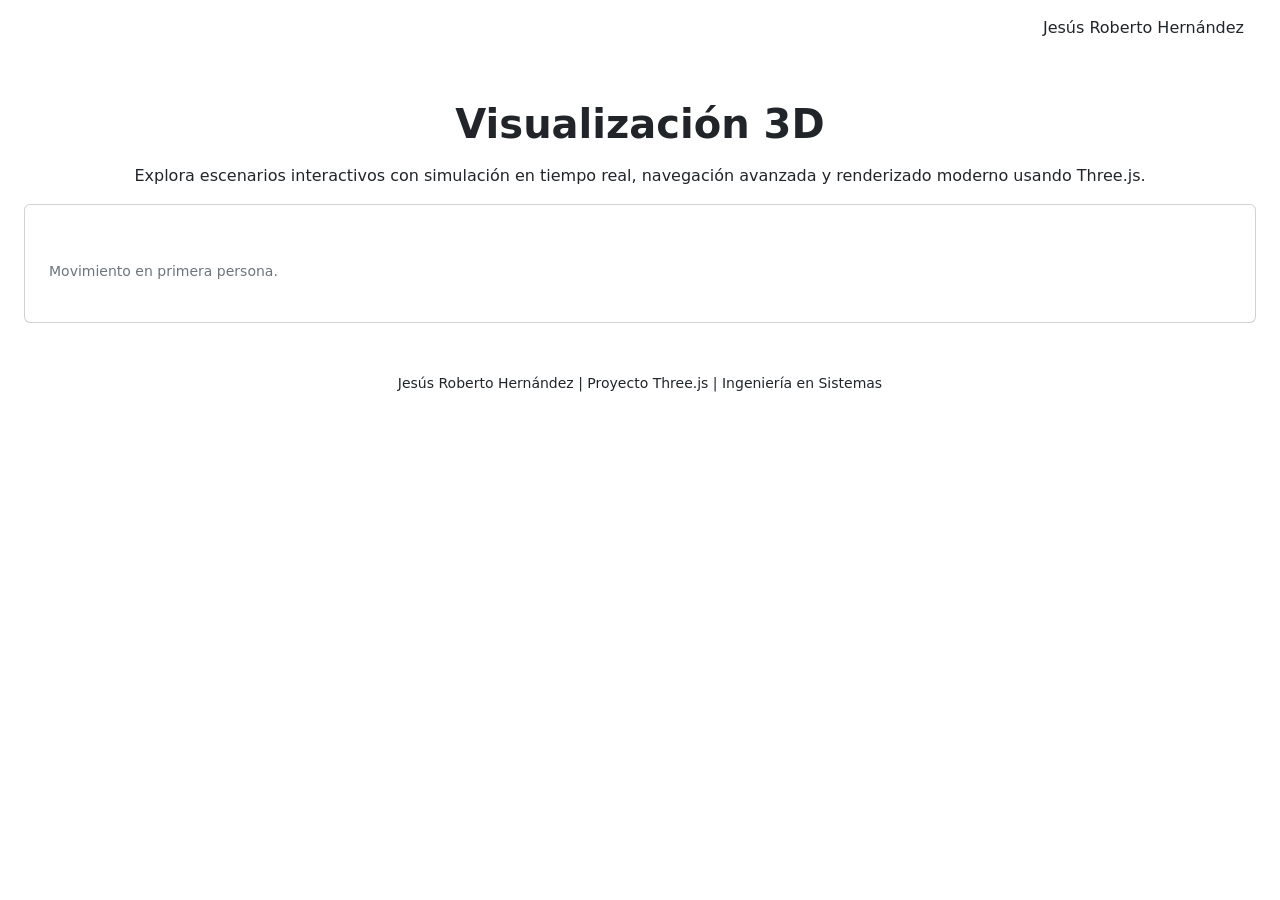
==== index.html @ 8a5762c5 "Fist commit" ====
<!DOCTYPE html>
<html lang="es">
<head>
<meta charset="UTF-8">
<meta name="viewport" content="width=device-width, initial-scale=1.0">
<title>Escenarios 3D</title>
<link rel="icon" type="image/png" href="./assets/img/escenario.png">
<link href="https://cdn.jsdelivr.net/npm/bootstrap@5.3.2/dist/css/bootstrap.min.css" rel="stylesheet">
<link rel="stylesheet" href="assets/css/styles.css">

</head>

<body>

<header class="navbar navbar-expand-lg navbar-dark navbar-custom px-4 py-2">
    <div class="container-fluid position-relative">

        <span class="navbar-brand fw-bold">ESCENARIOS 3D</span>

        

        <div class="ms-auto nav-user">
            Jesús Roberto Hernández
        </div>

    </div>
</header>

<main class="container-fluid px-4">

    <section class="text-center hero">
        <span class="badge badge-example mb-3 px-3 py-2">Proyecto Three.js</span>
        <h1 class="hero-title fw-bold">Visualización 3D</h1>
        <p class="hero-text mt-3">
            Explora escenarios interactivos con simulación en tiempo real, 
            navegación avanzada y renderizado moderno usando Three.js.
        </p>
    </section>

    <section class="grid-fit mb-5">

    <a href="./assets/fps/index.html" class="text-decoration-none">
        <article class="card card-custom h-100 p-4">
            <h5 class="text-white">FPS</h5>
            <p class="text-secondary small">Movimiento en primera persona.</p>
        </article>
    </a>

</section>
</main>

<footer class="footer-bar text-center">
    <small>Jesús Roberto Hernández | Proyecto Three.js | Ingeniería en Sistemas</small>
</footer>

<script src="https://cdn.jsdelivr.net/npm/bootstrap@5.3.2/dist/js/bootstrap.bundle.min.js"></script>

</body>
</html>
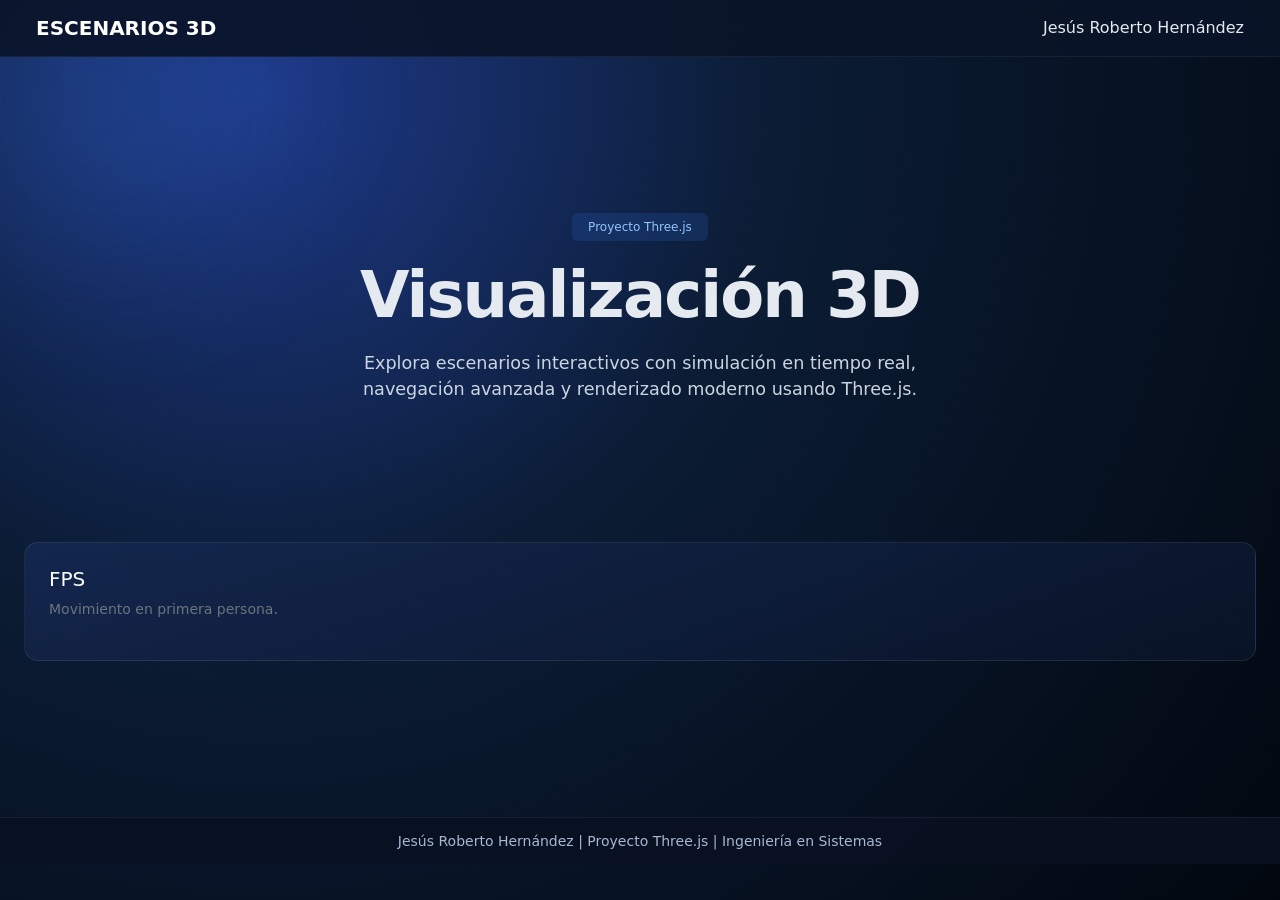
==== commit ee93ecb3: "Agregando carpetas" ====
--- a/index.html
+++ b/index.html
@@ -39,7 +39,7 @@
 
     <section class="grid-fit mb-5">
 
-    <a href="./assets/fps/index.html" class="text-decoration-none">
+    <a href="assets/fps/index.html" class="text-decoration-none">
         <article class="card card-custom h-100 p-4">
             <h5 class="text-white">FPS</h5>
             <p class="text-secondary small">Movimiento en primera persona.</p>
--- a/assets/css/styles.css
+++ b/assets/css/styles.css
@@ -0,0 +1,122 @@
+/* 🌌 FONDO MÁS PROFUNDO */
+body {
+    min-height: 100vh;
+    background: radial-gradient(circle at 20% 10%, #1e3a8a 0%, #0b1c34 40%, #02070f 100%);
+    color: #e5e9f0;
+    overflow-x: hidden;
+}
+
+/* ✨ EFECTO SUTIL DE LUZ */
+body::after {
+    content: "";
+    position: fixed;
+    top: -100px;
+    left: -100px;
+    width: 400px;
+    height: 400px;
+    background: radial-gradient(circle, rgba(59,130,246,0.25), transparent 70%);
+    filter: blur(80px);
+    z-index: -1;
+}
+
+/* 📐 LAYOUT */
+main {
+    min-height: calc(100vh - 140px);
+    display: flex;
+    flex-direction: column;
+    justify-content: space-evenly;
+}
+
+/* 🧠 HERO MÁS PROTAGÓNICO */
+.hero {
+    padding: 3rem 0 2rem;
+}
+
+.hero-title {
+    font-size: clamp(3rem, 5vw, 4.5rem);
+    letter-spacing: -0.03em;
+}
+
+.hero-text {
+    max-width: 650px;
+    margin: 0 auto;
+    font-size: 1.1rem;
+    color: #cbd5e1;
+}
+
+/* 🧩 GRID MÁS AMPLIO */
+.grid-fit {
+    display: grid;
+    grid-template-columns: repeat(auto-fit, minmax(250px, 1fr));
+    gap: 22px;
+}
+
+/* 🪟 CARDS MÁS VISUALES */
+.card-custom {
+    border: 1px solid rgba(255, 255, 255, 0.08);
+    background: linear-gradient(160deg, rgba(20,40,80,0.9), rgba(10,20,40,0.9));
+    border-radius: 14px;
+    transition: all 0.3s ease;
+    position: relative;
+    overflow: hidden;
+}
+
+/* Hover más fuerte */
+.card-custom:hover {
+    transform: translateY(-8px) scale(1.02);
+    box-shadow: 0 25px 50px rgba(0, 0, 0, 0.5);
+}
+
+/* Glow animado */
+.card-custom::before {
+    content: "";
+    position: absolute;
+    inset: 0;
+    background: linear-gradient(120deg, transparent, rgba(59,130,246,0.35), transparent);
+    opacity: 0;
+    transition: 0.5s;
+}
+
+.card-custom:hover::before {
+    opacity: 1;
+}
+
+/* Línea decorativa */
+.card-custom::after {
+    content: "";
+    position: absolute;
+    bottom: 0;
+    left: 0;
+    height: 3px;
+    width: 100%;
+    background: linear-gradient(90deg, #3b82f6, #6366f1);
+    opacity: 0;
+    transition: 0.3s;
+}
+
+.card-custom:hover::after {
+    opacity: 1;
+}
+
+/* 🧭 NAVBAR MÁS LIMPIO */
+.navbar-custom {
+    background: rgba(10, 20, 40, 0.9);
+    border-bottom: 1px solid rgba(255, 255, 255, 0.06);
+    backdrop-filter: blur(12px);
+}
+
+/* 🦶 FOOTER */
+.footer-bar {
+    background: rgba(9, 17, 34, 0.9);
+    color: #a8b8d3;
+    border-top: 1px solid rgba(255, 255, 255, 0.06);
+    padding: 0.7rem 0;
+}
+
+/* 🏷️ BADGE */
+.badge-example {
+    background: rgba(59,130,246,0.15);
+    color: #93c5fd;
+    font-weight: 500;
+}
+
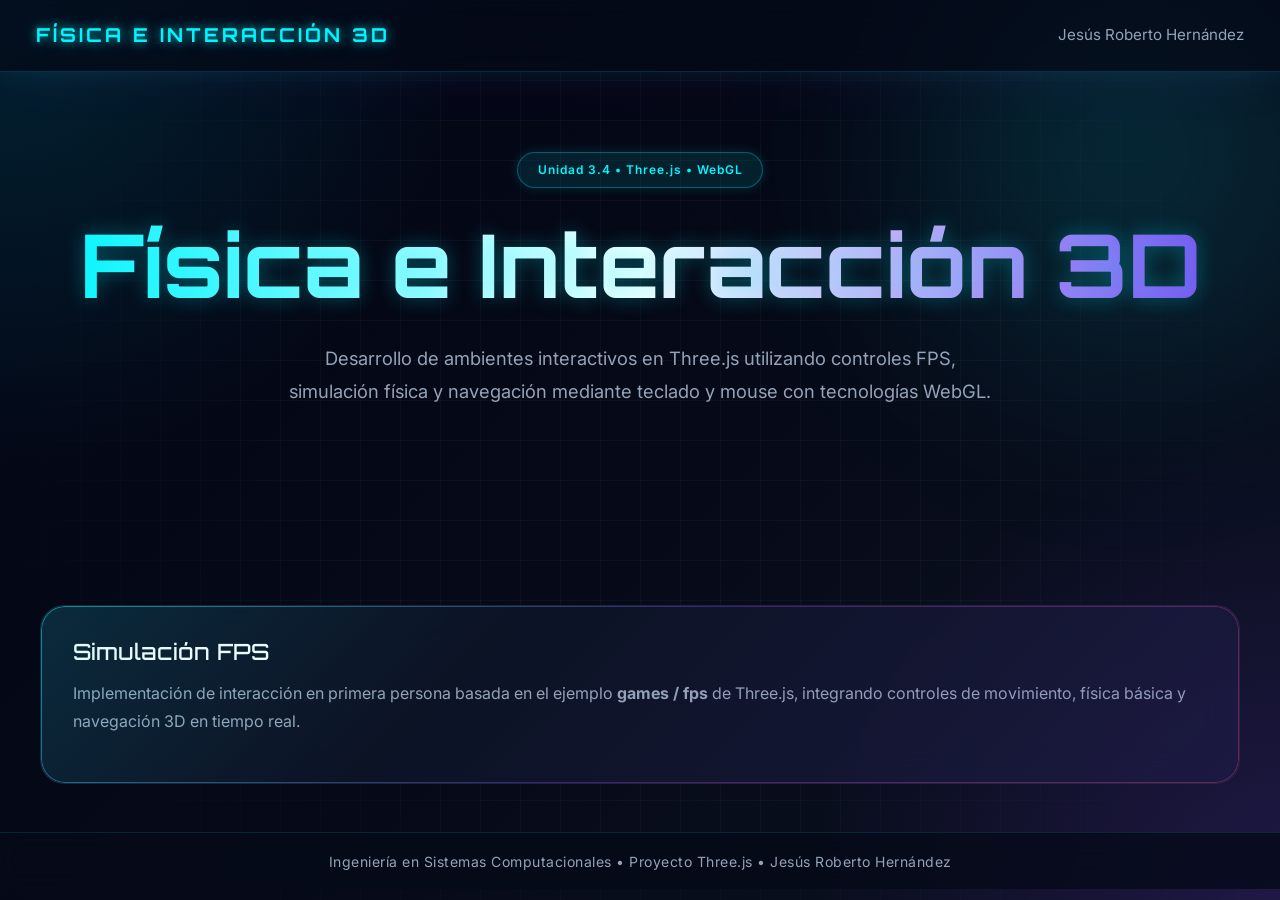
==== commit 0dea5098: "CSS agregado y diseño visual bonito" ====
--- a/index.html
+++ b/index.html
@@ -1,59 +1,98 @@
 <!DOCTYPE html>
 <html lang="es">
+
 <head>
 <meta charset="UTF-8">
 <meta name="viewport" content="width=device-width, initial-scale=1.0">
-<title>Escenarios 3D</title>
+
+<title>Física e Interacción 3D</title>
+
 <link rel="icon" type="image/png" href="./assets/img/escenario.png">
+
 <link href="https://cdn.jsdelivr.net/npm/bootstrap@5.3.2/dist/css/bootstrap.min.css" rel="stylesheet">
+
 <link rel="stylesheet" href="assets/css/styles.css">
 
 </head>
 
 <body>
 
-<header class="navbar navbar-expand-lg navbar-dark navbar-custom px-4 py-2">
-    <div class="container-fluid position-relative">
+<!-- 🔷 NAVBAR -->
+<header class="navbar navbar-expand-lg navbar-dark navbar-custom px-4 py-3">
 
-        <span class="navbar-brand fw-bold">ESCENARIOS 3D</span>
+    <div class="container-fluid">
 
-        
+        <span class="navbar-brand fw-bold">
+            FÍSICA E INTERACCIÓN 3D
+        </span>
 
         <div class="ms-auto nav-user">
             Jesús Roberto Hernández
         </div>
 
     </div>
+
 </header>
 
+<!-- 🚀 CONTENIDO -->
 <main class="container-fluid px-4">
 
+    <!-- HERO -->
     <section class="text-center hero">
-        <span class="badge badge-example mb-3 px-3 py-2">Proyecto Three.js</span>
-        <h1 class="hero-title fw-bold">Visualización 3D</h1>
-        <p class="hero-text mt-3">
-            Explora escenarios interactivos con simulación en tiempo real, 
-            navegación avanzada y renderizado moderno usando Three.js.
+
+        <span class="badge badge-example mb-4 px-4 py-2">
+            Unidad 3.4 • Three.js • WebGL
+        </span>
+
+        <h1 class="hero-title fw-bold">
+            Física e Interacción 3D
+        </h1>
+
+        <p class="hero-text mt-4">
+            Desarrollo de ambientes interactivos en Three.js utilizando 
+            controles FPS, simulación física y navegación mediante teclado 
+            y mouse con tecnologías WebGL.
         </p>
+
     </section>
 
+    <!-- TARJETA PRINCIPAL -->
     <section class="grid-fit mb-5">
 
-    <a href="assets/fps/index.html" class="text-decoration-none">
-        <article class="card card-custom h-100 p-4">
-            <h5 class="text-white">FPS</h5>
-            <p class="text-secondary small">Movimiento en primera persona.</p>
-        </article>
-    </a>
+        <a href="assets/fps/index.html" class="text-decoration-none">
 
-</section>
+            <article class="card card-custom h-100">
+
+                <h5>
+                    Simulación FPS
+                </h5>
+
+                <p>
+                    Implementación de interacción en primera persona 
+                    basada en el ejemplo <strong>games / fps</strong> 
+                    de Three.js, integrando controles de movimiento, 
+                    física básica y navegación 3D en tiempo real.
+                </p>
+
+            </article>
+
+        </a>
+
 </main>
 
+<!-- FOOTER -->
 <footer class="footer-bar text-center">
-    <small>Jesús Roberto Hernández | Proyecto Three.js | Ingeniería en Sistemas</small>
+
+    <small>
+        Ingeniería en Sistemas Computacionales • 
+        Proyecto Three.js • 
+        Jesús Roberto Hernández
+    </small>
+
 </footer>
 
 <script src="https://cdn.jsdelivr.net/npm/bootstrap@5.3.2/dist/js/bootstrap.bundle.min.js"></script>
 
 </body>
+
 </html>
--- a/assets/css/styles.css
+++ b/assets/css/styles.css
@@ -1,122 +1,336 @@
-/* 🌌 FONDO MÁS PROFUNDO */
+/* =========================
+   🌌 ESTILO FUTURISTA / CYBER UI
+========================= */
+
+@import url('https://fonts.googleapis.com/css2?family=Orbitron:wght@500;700&family=Inter:wght@300;400;500;600&display=swap');
+
+:root {
+    --bg-main: #050816;
+    --bg-secondary: #0b1120;
+    --card-bg: rgba(15, 23, 42, 0.78);
+
+    --cyan: #00f5ff;
+    --purple: #7c3aed;
+    --blue: #2563eb;
+    --pink: #ff2e88;
+
+    --text-main: #f8fafc;
+    --text-soft: #94a3b8;
+
+    --border: rgba(255,255,255,0.08);
+    --glass: rgba(255,255,255,0.04);
+}
+
+/* =========================
+   🌍 BODY
+========================= */
+
 body {
     min-height: 100vh;
-    background: radial-gradient(circle at 20% 10%, #1e3a8a 0%, #0b1c34 40%, #02070f 100%);
-    color: #e5e9f0;
+    margin: 0;
     overflow-x: hidden;
-}
-
-/* ✨ EFECTO SUTIL DE LUZ */
+    font-family: 'Inter', sans-serif;
+    color: var(--text-main);
+
+    background:
+        radial-gradient(circle at top left, rgba(0,245,255,0.12), transparent 30%),
+        radial-gradient(circle at bottom right, rgba(124,58,237,0.18), transparent 30%),
+        linear-gradient(135deg, #020617 0%, #050816 40%, #0b1120 100%);
+}
+
+/* 🌌 GRID TECNOLÓGICO */
+body::before {
+    content: "";
+    position: fixed;
+    inset: 0;
+
+    background-image:
+        linear-gradient(rgba(255,255,255,0.03) 1px, transparent 1px),
+        linear-gradient(90deg, rgba(255,255,255,0.03) 1px, transparent 1px);
+
+    background-size: 40px 40px;
+
+    mask-image: radial-gradient(circle at center, black 40%, transparent 90%);
+    z-index: -2;
+}
+
+/* ✨ GLOW */
 body::after {
     content: "";
     position: fixed;
-    top: -100px;
-    left: -100px;
-    width: 400px;
-    height: 400px;
-    background: radial-gradient(circle, rgba(59,130,246,0.25), transparent 70%);
-    filter: blur(80px);
+    width: 600px;
+    height: 600px;
+    top: -150px;
+    right: -150px;
+
+    background: radial-gradient(circle, rgba(0,245,255,0.18), transparent 70%);
+    filter: blur(90px);
+
     z-index: -1;
 }
 
-/* 📐 LAYOUT */
+/* =========================
+   🧭 NAVBAR
+========================= */
+
+.navbar-custom {
+    background: rgba(5, 10, 25, 0.75);
+    backdrop-filter: blur(16px);
+
+    border-bottom: 1px solid rgba(0,245,255,0.15);
+
+    box-shadow:
+        0 0 20px rgba(0,245,255,0.08),
+        0 0 60px rgba(124,58,237,0.08);
+}
+
+.navbar-brand {
+    font-family: 'Orbitron', sans-serif;
+    letter-spacing: 3px;
+    font-size: 1.2rem;
+    color: var(--cyan) !important;
+
+    text-shadow:
+        0 0 10px rgba(0,245,255,0.7),
+        0 0 20px rgba(0,245,255,0.3);
+}
+
+.nav-user {
+    color: var(--text-soft);
+    font-size: 0.95rem;
+}
+
+/* =========================
+   📐 MAIN
+========================= */
+
 main {
     min-height: calc(100vh - 140px);
+
     display: flex;
     flex-direction: column;
-    justify-content: space-evenly;
-}
-
-/* 🧠 HERO MÁS PROTAGÓNICO */
+    justify-content: center;
+
+    gap: 3rem;
+}
+
+/* =========================
+   🚀 HERO
+========================= */
+
 .hero {
-    padding: 3rem 0 2rem;
+    padding: 5rem 1rem 2rem;
+    text-align: center;
 }
 
 .hero-title {
-    font-size: clamp(3rem, 5vw, 4.5rem);
-    letter-spacing: -0.03em;
+    font-family: 'Orbitron', sans-serif;
+
+    font-size: clamp(3rem, 7vw, 5.5rem);
+
+    background: linear-gradient(
+        90deg,
+        var(--cyan),
+        #ffffff,
+        var(--purple)
+    );
+
+    -webkit-background-clip: text;
+    -webkit-text-fill-color: transparent;
+
+    text-shadow:
+        0 0 20px rgba(0,245,255,0.3);
+
+    margin-bottom: 1rem;
 }
 
 .hero-text {
-    max-width: 650px;
-    margin: 0 auto;
-    font-size: 1.1rem;
-    color: #cbd5e1;
-}
-
-/* 🧩 GRID MÁS AMPLIO */
+    max-width: 720px;
+    margin: auto;
+
+    color: var(--text-soft);
+
+    font-size: 1.15rem;
+    line-height: 1.8;
+}
+
+/* =========================
+   🏷️ BADGE
+========================= */
+
+.badge-example {
+    background: rgba(0,245,255,0.1);
+
+    border: 1px solid rgba(0,245,255,0.3);
+
+    color: var(--cyan);
+
+    font-weight: 600;
+    letter-spacing: 1px;
+
+    padding: 0.7rem 1.2rem !important;
+
+    border-radius: 999px;
+
+    box-shadow:
+        0 0 12px rgba(0,245,255,0.15);
+}
+
+/* =========================
+   🧩 GRID
+========================= */
+
 .grid-fit {
     display: grid;
-    grid-template-columns: repeat(auto-fit, minmax(250px, 1fr));
-    gap: 22px;
-}
-
-/* 🪟 CARDS MÁS VISUALES */
+
+    grid-template-columns: repeat(auto-fit, minmax(320px, 1fr));
+
+    gap: 2rem;
+
+    width: 100%;
+    max-width: 1200px;
+
+    margin: auto;
+}
+
+/* =========================
+   🪟 CARD FUTURISTA
+========================= */
+
 .card-custom {
-    border: 1px solid rgba(255, 255, 255, 0.08);
-    background: linear-gradient(160deg, rgba(20,40,80,0.9), rgba(10,20,40,0.9));
-    border-radius: 14px;
-    transition: all 0.3s ease;
     position: relative;
+
+    padding: 2rem !important;
+
+    border-radius: 24px;
+
+    background: var(--card-bg);
+
+    backdrop-filter: blur(18px);
+
+    border: 1px solid rgba(255,255,255,0.08);
+
     overflow: hidden;
-}
-
-/* Hover más fuerte */
-.card-custom:hover {
-    transform: translateY(-8px) scale(1.02);
-    box-shadow: 0 25px 50px rgba(0, 0, 0, 0.5);
-}
-
-/* Glow animado */
+
+    transition:
+        transform 0.35s ease,
+        box-shadow 0.35s ease,
+        border 0.35s ease;
+}
+
+/* ✨ glow interior */
 .card-custom::before {
     content: "";
+
     position: absolute;
     inset: 0;
-    background: linear-gradient(120deg, transparent, rgba(59,130,246,0.35), transparent);
-    opacity: 0;
-    transition: 0.5s;
-}
-
-.card-custom:hover::before {
-    opacity: 1;
-}
-
-/* Línea decorativa */
+
+    background:
+        linear-gradient(
+            135deg,
+            rgba(0,245,255,0.12),
+            transparent 35%,
+            rgba(124,58,237,0.12)
+        );
+
+    opacity: 0.9;
+
+    pointer-events: none;
+}
+
+/* 🔵 borde neon */
 .card-custom::after {
     content: "";
+
     position: absolute;
-    bottom: 0;
-    left: 0;
-    height: 3px;
-    width: 100%;
-    background: linear-gradient(90deg, #3b82f6, #6366f1);
-    opacity: 0;
-    transition: 0.3s;
-}
-
-.card-custom:hover::after {
-    opacity: 1;
-}
-
-/* 🧭 NAVBAR MÁS LIMPIO */
-.navbar-custom {
-    background: rgba(10, 20, 40, 0.9);
-    border-bottom: 1px solid rgba(255, 255, 255, 0.06);
+    inset: 0;
+
+    border-radius: 24px;
+
+    padding: 1px;
+
+    background: linear-gradient(
+        135deg,
+        rgba(0,245,255,0.5),
+        rgba(124,58,237,0.4),
+        rgba(255,46,136,0.4)
+    );
+
+    -webkit-mask:
+        linear-gradient(#fff 0 0) content-box,
+        linear-gradient(#fff 0 0);
+
+    -webkit-mask-composite: xor;
+    mask-composite: exclude;
+
+    pointer-events: none;
+}
+
+.card-custom:hover {
+    transform: translateY(-10px) scale(1.02);
+
+    border-color: rgba(0,245,255,0.25);
+
+    box-shadow:
+        0 0 25px rgba(0,245,255,0.15),
+        0 0 60px rgba(124,58,237,0.18),
+        0 20px 40px rgba(0,0,0,0.55);
+}
+
+/* =========================
+   📝 TEXTOS CARD
+========================= */
+
+.card-custom h5 {
+    font-family: 'Orbitron', sans-serif;
+
+    color: var(--text-main);
+
+    font-size: 1.4rem;
+
+    margin-bottom: 1rem;
+}
+
+.card-custom p {
+    color: var(--text-soft);
+
+    line-height: 1.7;
+}
+
+/* =========================
+   🦶 FOOTER
+========================= */
+
+.footer-bar {
+    background: rgba(5,10,25,0.8);
+
     backdrop-filter: blur(12px);
-}
-
-/* 🦶 FOOTER */
-.footer-bar {
-    background: rgba(9, 17, 34, 0.9);
-    color: #a8b8d3;
-    border-top: 1px solid rgba(255, 255, 255, 0.06);
-    padding: 0.7rem 0;
-}
-
-/* 🏷️ BADGE */
-.badge-example {
-    background: rgba(59,130,246,0.15);
-    color: #93c5fd;
-    font-weight: 500;
-}
-
+
+    border-top: 1px solid rgba(0,245,255,0.12);
+
+    color: var(--text-soft);
+
+    padding: 1rem 0;
+
+    letter-spacing: 0.5px;
+}
+
+/* =========================
+   📱 RESPONSIVE
+========================= */
+
+@media (max-width: 768px) {
+
+    .hero {
+        padding-top: 3rem;
+    }
+
+    .hero-title {
+        font-size: 3rem;
+    }
+
+    .grid-fit {
+        grid-template-columns: 1fr;
+    }
+
+}
